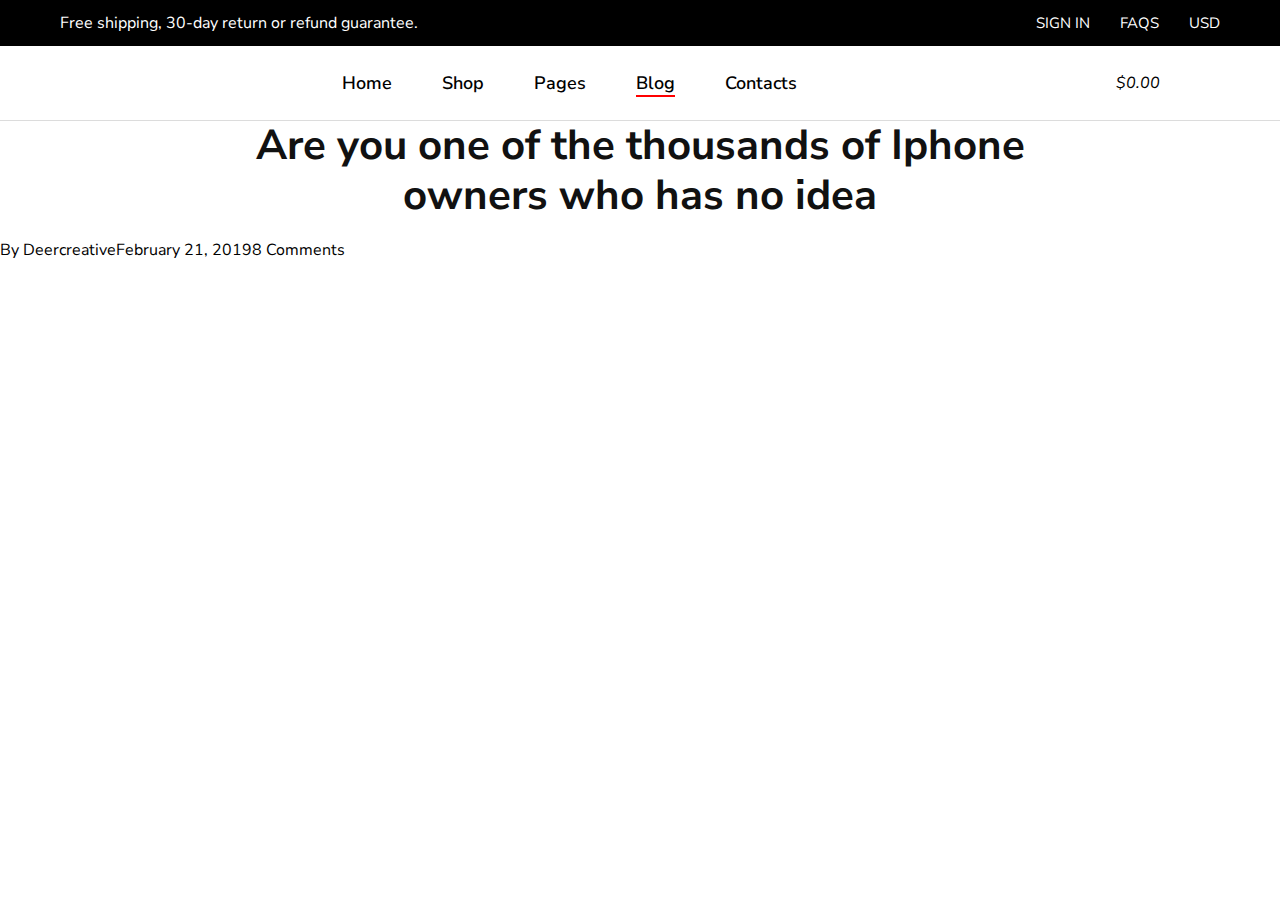
==== blogdetail.html @ d6cc56d3 "UPDATE" ====
<!DOCTYPE html>
<html lang="en">
<head>
    <meta charset="UTF-8">
    <meta name="viewport" content="width=device-width, initial-scale=1.0">
    <title>Male Fashion - Blog</title>
    <link rel="stylesheet" href="css/blogdetail.css">
    <link rel="preconnect" href="https://fonts.googleapis.com">
    <link rel="preconnect" href="https://fonts.gstatic.com" crossorigin>
    <link
        href="https://fonts.googleapis.com/css2?family=Nunito+Sans:ital,opsz,wght@0,6..12,200..1000;1,6..12,200..1000&display=swap"
        rel="stylesheet">
    <link rel="stylesheet" href="https://cdnjs.cloudflare.com/ajax/libs/font-awesome/6.5.2/css/all.min.css"
        integrity="sha512-SnH5WK+bZxgPHs44uWIX+LLJAJ9/2PkPKZ5QiAj6Ta86w+fsb2TkcmfRyVX3pBnMFcV7oQPJkl9QevSCWr3W6A=="
        crossorigin="anonymous" referrerpolicy="no-referrer" />

</head>
<body>

    <div class="header">
        <p>Free shipping, 30-day return or refund guarantee.</p>
        <ul>
            <li><button>SIGN IN</button></li>
            <li><button>FAQS</button></li>
            <li><button>USD</button></li>
        </ul>
    </div>

    <div class="tab">
        <div class="logo">
            <img src="logo.png" alt="">
        </div>
        <div class="menu">
            <ul>
                <li><a href="index.html">Home</a></li>
                <li><a href="shop.html">Shop</a></li>
                <div class="page-dropdown">
                    <li><a href="#">Pages</a>
                            <div class="dropdown-content">
                                <p><a href="about.html">About Us</a></p>
                                <p><a href="shopdetail.html">Shop Details</a></p>
                                <p><a href="shoppingcart.html">Shopping Cart</a></p>
                                <p><a href="checkout.html">Check Out</a></p>
                                <p><a href="blogdetail.html">Blog Details</a></p>
                            </div>
                    </li>
                    </div>
                <li><a href="blog.html" style="border-bottom: 2px solid red;">Blog</a></li>
                <li><a href="contact.html">Contacts</a></li>
            </ul>
        </div>
        <div class="icon">
            <i class="fa-solid fa-magnifying-glass"></i>
            <i class="fa-regular fa-heart"></i>
            <i class="fa-solid fa-bag-shopping"> &nbsp; $0.00</i>
        </div>
        <div class="bar">
            <i class="fa-solid fa-bars"></i>
            <style>
                .bar i {
                    border: 1px solid black;
                    padding: 6px;
                    border-radius: 2px;
                }
            </style>
        </div>
    </div>


    <div class="iphone">
        <h1>Are you one of the thousands of Iphone <br>owners who has no idea</h1>
        <div class="para-iphone">
        <p>
            By Deercreative
        </p>
        <p>
            February 21, 2019
        </p>
        <p>
            8 Comments
        </p>
    </div>
    </div>
    
    
</body>
</html>
---- css/blogdetail.css ----
* {
    margin: 0%;
    padding: 0%;
    box-sizing: border-box;
    font-family: "Nunito Sans", sans-serif
}

.header {
    background-color: black;
    color: white;
    display: flex;
    justify-content: space-between;
    align-items: center;
    padding: 8px 60px;
}

.header li {
    /* display: flex; */
    list-style: none;
    margin: 4px 0px;
    padding-left: 30px;
    /* font-size: 18px; */

}

.header button {
    background-color: black;
    color: white;
    border: none;
    font-size: 15px;
    cursor: pointer;
}

.header ul {
    display: flex;
    /* justify-content:space-between ; */
}

.tab {
    border-bottom: 1px solid gainsboro;
    padding: 25px 0px;
    display: flex;
    justify-content: space-around;
    /* flex-grow: 1; */
    align-items: center;
}

.bar {
    /* justify-content: flex-end; */
    display: none;
}

.menu ul {
    display: flex;
}

.menu li {
    list-style: none;
    padding: 0px 25px;
    font-size: 18px;
    font-weight: 600;
}

.menu li a {
    color: black;
    text-decoration: none;
}

.menu li a:hover {
    animation-name: border;
    border-bottom: 2px solid red;
    /* display: none; */
}

@keyframes border {}

.icon i {
    padding: 0px 15px;
}

.page-dropdown {
    position: relative;
    display: inline-block;
}  

.dropdown-content {
    display: none;
    position: absolute;
    background-color: white;
    color: white;
    min-width: 160px;
    /* background-color: white; */
    box-shadow: 0px 8px 16px 0px rgba(0,0,0,0.2);
    padding: 12px 16px;
    z-index: 10;
    font-size: 14px;
    color: #ffffff;
    font-weight: 400;
    padding: 5px 20px;
    text-transform: capitalize;
    line-height: 2;
  }
  
  .page-dropdown:hover .dropdown-content {
    display: block;
  }



@media (max-width: 425px) {
    .menu {
        display: none;
    }

    .icon {
        display: none;
    }

    .logo {
        display: flex;
    }

    .header {
        display: none;
    }

    .tab {
        justify-content: space-between;
    }

    .bar {
        margin-right: 15px;
        display: block;
    }

    .shop-link {
        padding-left: 0px;
    }
}

@media (min-width: 426px) and (max-width:767px) {
    .menu {
        display: none;
    }

    .icon {
        display: none;
    }

    .logo {
        display: flex;
    }

    .header {
        display: none;
    }

    .bar {
        margin-right: 15px;
        display: block;
    }

}

@media (min-width: 768px) and (max-width: 1100px) {

    .menu li {
        padding: 0px 10px;
    }

    .icon i {
        padding: 0px 5px;
    }
}

.iphone h1{
    color: #111111;
    font-size: 42px;
    font-weight: 700;
    line-height: 50px;
    margin-bottom: 18px;
    text-align: center;
}

.para-iphone{
    display: flex;
    text-align: center;
}

.para-iphone p{
    display: flex;
    justify-content: center;
}




@media (max-width: 425px) {

    .the-end{

        display: list-item;
    }

    .blog{
        margin-left: 0px;
        padding-left: 0px;
    }
    
    .footer-1{
        padding-left: 30px;
    }

    .footer-2{
        display: list-item;
        padding-left: 30px;
    }
    
    .shopping-2{
        margin-top: 30px;
    }

    .footer-3{
        padding-left: 30px;
        margin-top: 30px;
    }

    .main-footer {
        padding-left: 30px;
    }
}


@media (min-width: 426px) and (max-width:1050px){

    .the-end{
        padding-left: 50px;
        display: grid;
        gap: 10px;
        grid-template-columns: repeat(auto-fill, minmax(300px,1fr));
    }

    .footer-1{
        padding-right: 0px;
        margin-right: 0px;
        /* border: 2px solid white; */
    }
    .footer-2{
        padding-left: 0px;
        margin-left: 0px;
        gap: 20px;
        /* border: 2px solid white; */
    }

    .shopping-1{ 
        padding-left: 0px;
        margin-left: 0px;
    }

    .shopping-2{
        padding-left: 0px;
        margin-left: 0px;
    }
}
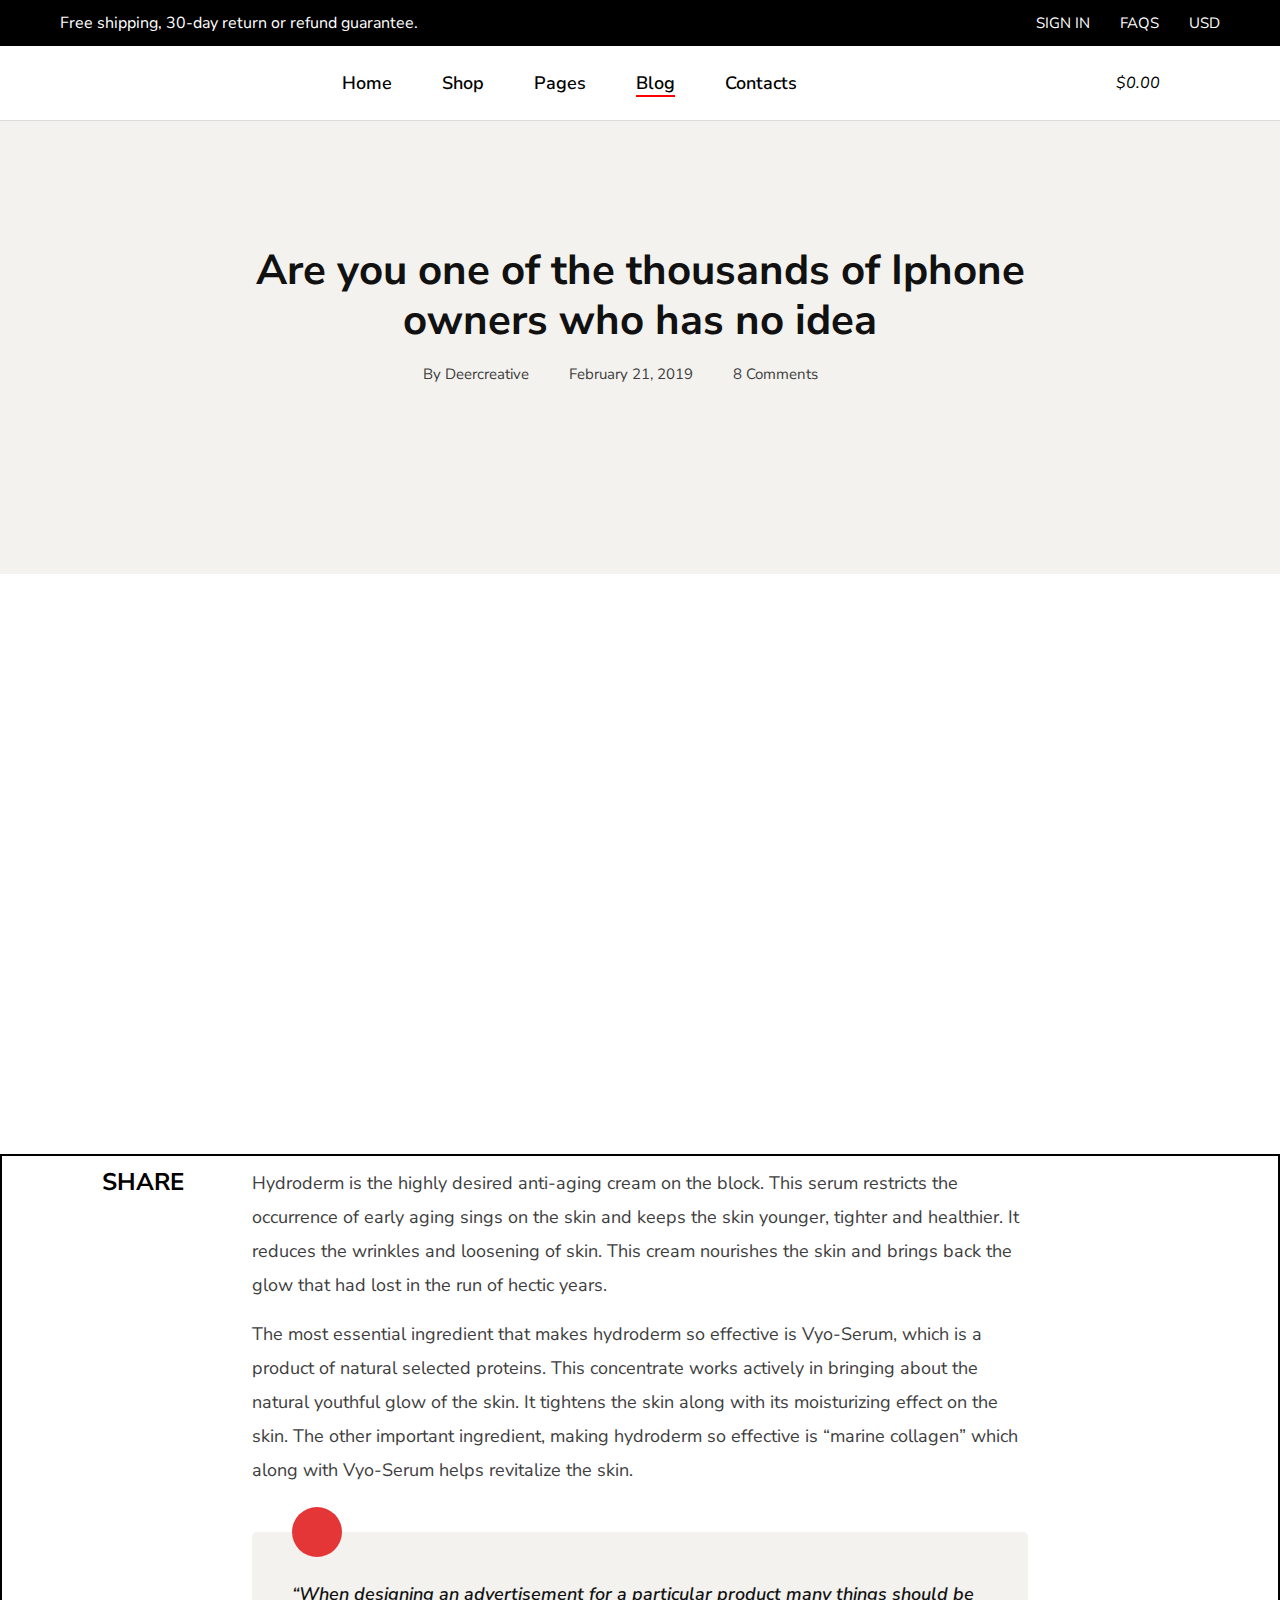
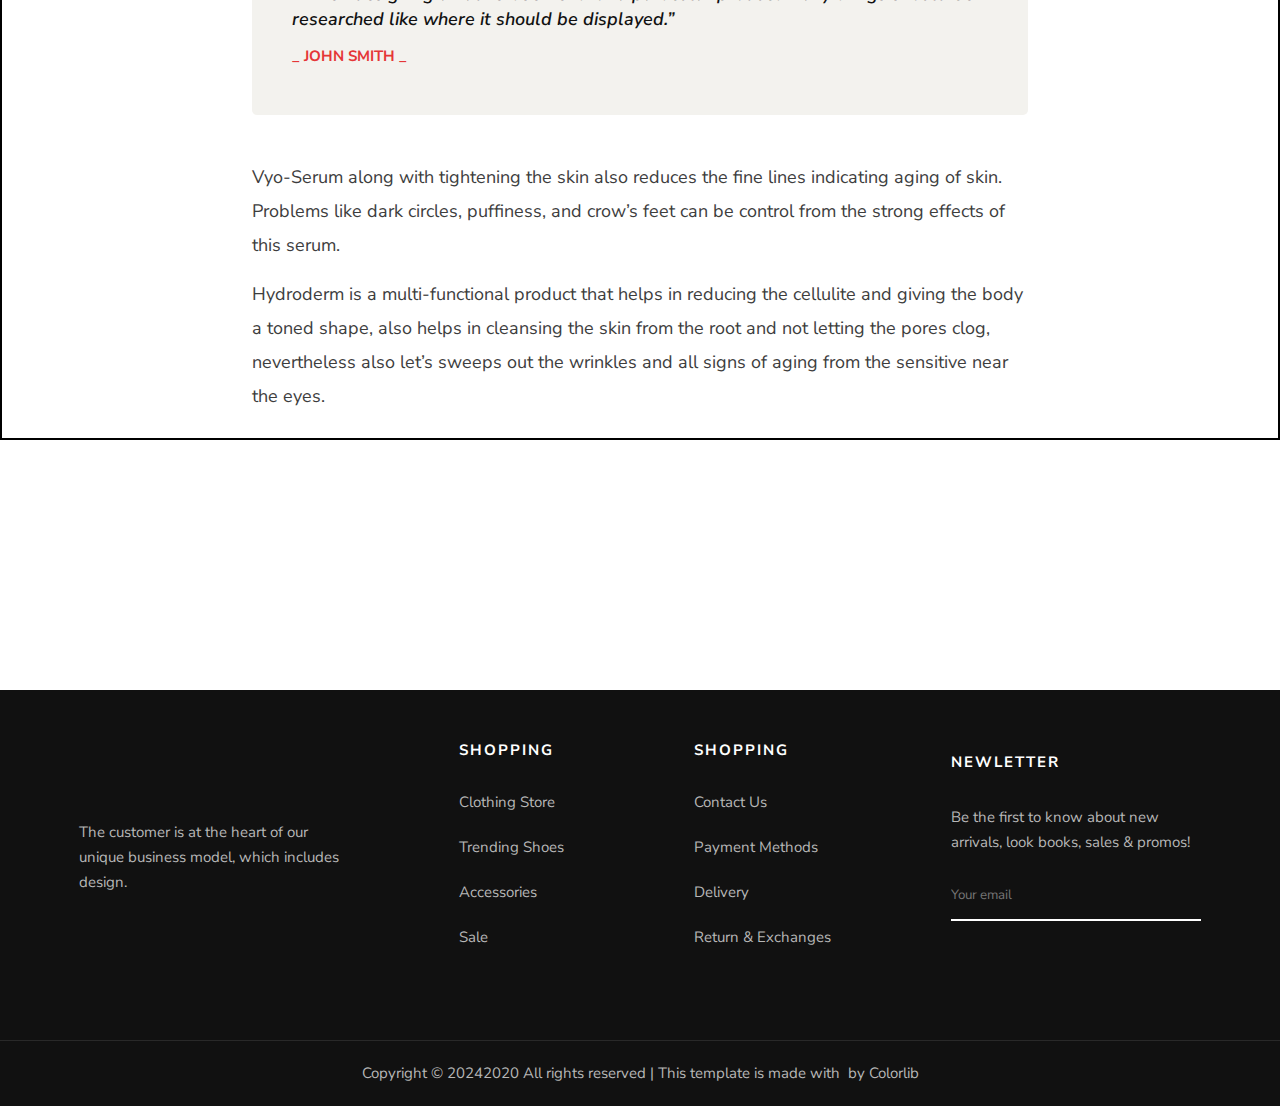
==== commit ecb25370: "UPDATE" ====
--- a/blogdetail.html
+++ b/blogdetail.html
@@ -67,21 +67,108 @@
     </div>
 
 
+  
+
     <div class="iphone">
         <h1>Are you one of the thousands of Iphone <br>owners who has no idea</h1>
-        <div class="para-iphone">
-        <p>
-            By Deercreative
-        </p>
-        <p>
+    <div class="para-iphone">
+        <li>
+            By Deercreative 
+        </li>
+        <li>
             February 21, 2019
-        </p>
-        <p>
+        </li>
+        <li>
             8 Comments
-        </p>
-    </div>
+        </li>
     </div>
     
+    <img src="blog/details/blog-details.jpg" alt="">
+    </div>
+
+
+    <div class="details">
+
+        <div class="detail">
+          <p>Hydroderm is the highly desired anti-aging cream on the block. This serum restricts the occurrence of early aging sings on the skin and keeps the skin younger, tighter and healthier. It reduces the wrinkles and loosening of skin. This cream nourishes the skin and brings back the glow that had lost in the run of hectic years.</p>
+          <p>The most essential ingredient that makes hydroderm so effective is Vyo-Serum, which is a product of natural selected proteins. This concentrate works actively in bringing about the natural youthful glow of the skin. It tightens the skin along with its moisturizing effect on the skin. The other important ingredient, making hydroderm so effective is “marine collagen” which along with Vyo-Serum helps revitalize the skin.</p>
+
+          <div class="quote">
+
+            <i class="fa-solid fa-quote-left"></i>
+
+            <p >
+                “When designing an advertisement for a particular product many things should be researched like where it should be displayed.” 
+                
+                <h6>_ John Smith _</h6>
+            </p>
+            </div>
+
+          <p>Vyo-Serum along with tightening the skin also reduces the fine lines indicating aging of skin. Problems like dark circles, puffiness, and crow’s feet can be control from the strong effects of this serum.</p>
+
+          <p>Hydroderm is a multi-functional product that helps in reducing the cellulite and giving the body a toned shape, also helps in cleansing the skin from the root and not letting the pores clog, nevertheless also let’s sweeps out the wrinkles and all signs of aging from the sensitive near the eyes.</p>
+        
+        
+        <div class="share">
+            <h2>SHARE</h2>
+        </div>
+
+    </div>
+
+    </div>
+    
+
+
+
+
+
+
+
+
+    <div class="the-end">
+        <div class="footer-1">
+            <img src="footer-logo.png" alt="">
+            <p>The customer is at the heart of our <br>unique business model, which includes <br> design.</p>
+            <img src="payment.png" alt="">
+        </div>
+        <div class="footer-2">
+            <div class="shopping-1">
+                <h6>shopping</h6>
+                <ul>
+                    <li><a href="#">Clothing Store</a></li>
+                    <li><a href="#">Trending Shoes</a></li>
+                    <li><a href="#">Accessories</a></li>
+                    <li><a href="#">Sale</a></li>
+                </ul>
+            </div>
+            <div class="shopping-2">
+                <h6>shopping</h6>
+                <ul>
+                    <li><a href="#">Contact Us</a></li>
+                    <li><a href="#">Payment Methods</a></li>
+                    <li><a href="#">Delivery</a></li>
+                    <li><a href="#">Return & Exchanges</a></li>
+                </ul>
+            </div>
+        </div>
+        <div class="footer-3">
+            <h6>newletter</h6>
+            <p>Be the first to know about new <br> arrivals, look books, sales & promos!</p>
+            <form action="">
+                <label for="email">
+                    <input type="email" name="Email" id="" placeholder="Your email">
+                    <i class="fa-regular fa-envelope"></i>
+                </label>
+
+            </form>
+        </div>
+    </div>
+
+    <div class="main-footer">
+        <p>Copyright © 20242020 All rights reserved | This template is made with <img src="icon/heart.png" alt=""> by Colorlib</p>
+    </div>
+
+
     
 </body>
 </html>--- a/css/blogdetail.css
+++ b/css/blogdetail.css
@@ -184,18 +184,227 @@
 
 .para-iphone{
     display: flex;
+    justify-content: center;
+}
+
+.para-iphone li{
+    list-style: none;
+    font-size: 15px;
+    color: #3d3d3d;
+    display: inline-block;
+    margin-right: 40px;
+    position: relative;
+}
+
+.para-iphone li ::after {
+    position: absolute;
+    right: -25px;
+    top: 0;
+    content: "|";
+}
+
+.iphone{
+    background: #f3f2ee;
+    padding-top: 125px;
+    padding-bottom: 190px;
+    position: relative;
+}
+
+.iphone img{
+    position: absolute;
+    border-radius: 5px;
+    top: 340px;
+    left: 50px;
+}
+
+.details{
+    /* border: 2px solid black; */
+    margin-top: 580px;
+    display: flex;
+}
+
+.detail{
+    border: 2px solid black;
+    /* text-align: center; */
+    padding: 10px 250px;
+    position: relative;
+}
+
+.detail p{
+    font-size: 18px;
+    line-height: 34px;
+    font-family: "Nunito Sans", sans-serif;
+    color: #3d3d3d;
+    font-weight: 400;
+    margin: 0 0 15px 0;
+}
+
+.share{
+    position: absolute;
+    top: 10px;
+    left: 100px;
+}
+
+.quote p{
+    color: #111111;
+    font-size: 18px;
+    font-weight: 600;
+    font-style: italic;
+    /* margin-bottom: 20px; */
+    line-height: 25px;
+    margin: 0 0 15px 0;
+    
+}
+
+.quote {
+    background: #f3f2ee;
+    padding: 50px 40px 35px;
+    border-radius: 5px;
+    position: relative;
+    margin-bottom: 45px;
+    margin-top: 45px;
+
+}
+
+.quote h6{
+    color: #e53637;
+    font-size: 15px;
+    font-weight: 700;
+    text-transform: uppercase;
+    line-height: 1.2;
+    margin: 0;
+}
+
+.quote i {
+    position: absolute;
+    font-size: 16px;
+    color: #ffffff;
+    height: 50px;
+    width: 50px;
+    background: #e53637;
+    border-radius: 50%;
+    line-height: 50px;
     text-align: center;
-}
-
-.para-iphone p{
-    display: flex;
+    left: 40px;
+    top: -25px;
+}
+
+
+
+.the-end{
+    background-color: #111111;
+    display: flex;
+    margin-top: 250px;
+    gap: 120px;
     justify-content: center;
-}
-
-
-
-
-@media (max-width: 425px) {
+    padding: 50px 0px;
+
+}
+
+.footer-1 {
+    color: white;
+    font-weight: 400;
+    line-height: 5;
+    text-align: left;
+}
+
+.footer-1 p {
+
+    color: #b7b7b7;
+    margin-bottom: 30px;
+    font-size: 15px;
+    font-family: "Nunito Sans", sans-serif;
+    font-weight: 400;
+    line-height: 25px;
+    margin: 0 0 15px 0;
+}
+
+.footer-2{
+    display: flex;
+    gap: 130px;
+}
+
+.footer-2 h6{
+    color: #ffffff;
+    font-size: 15px;
+    font-weight: 700;
+    text-transform: uppercase;
+    letter-spacing: 2px;
+    margin-bottom: 20px;
+}
+
+.footer-2 ul li {
+    list-style: none;
+}
+.footer-2 ul li a {
+
+    color: #b7b7b7;
+    font-size: 15px;
+    line-height: 3;
+    text-decoration: none;
+}
+
+.footer-3 h6 {
+    color: #ffffff;
+    font-size: 15px;
+    font-weight: 700;
+    text-transform: uppercase;
+    letter-spacing: 2px;
+    margin-bottom: 20px;
+}
+
+.footer-3 p{
+    color: #b7b7b7;
+    margin-bottom: 30px;
+    font-size: 15px;
+    font-family: "Nunito Sans", sans-serif;
+    font-weight: 400;
+    line-height: 25px;
+    margin: 0 0 15px 0;
+
+}
+
+.footer-3 {
+    line-height: 3;
+}
+
+.footer-3 input {
+
+    color: white;
+    width: 250px;
+    height: 50px;
+    background-color: #111111;
+    border: none;
+    border-bottom: 2px solid white;
+}
+
+.footer-3 i {
+    color:  #b7b7b7;
+}
+
+.main-footer {
+
+    display: flex;
+    justify-content: center;
+    border-top: rgba(255, 255, 255, 0.1);
+    color: #b7b7b7;
+    margin-bottom: 0;
+    font-size: 15px;
+    padding: 20px 0px ;
+    background-color: #111111;
+   border-top: 1px solid rgba(255, 255, 255, 0.1); 
+    align-items: center;
+    font-family: "Nunito Sans", sans-serif;
+    color: #3d3d3d;
+    font-weight: 400;
+    line-height: 25px;
+}
+
+.main-footer p {
+    color: #b7b7b7;
+}
+
+  @media (max-width: 425px) {
 
     .the-end{
 
@@ -261,4 +470,73 @@
         padding-left: 0px;
         margin-left: 0px;
     }
-}+}
+
+
+@media (max-width: 425px) {
+
+    .the-end{
+
+        display: list-item;
+    }
+
+    .blog{
+        margin-left: 0px;
+        padding-left: 0px;
+    }
+    
+    .footer-1{
+        padding-left: 30px;
+    }
+
+    .footer-2{
+        display: list-item;
+        padding-left: 30px;
+    }
+    
+    .shopping-2{
+        margin-top: 30px;
+    }
+
+    .footer-3{
+        padding-left: 30px;
+        margin-top: 30px;
+    }
+
+    .main-footer {
+        padding-left: 30px;
+    }
+}
+
+
+@media (min-width: 426px) and (max-width:1050px){
+
+    .the-end{
+        padding-left: 50px;
+        display: grid;
+        gap: 10px;
+        grid-template-columns: repeat(auto-fill, minmax(300px,1fr));
+    }
+
+    .footer-1{
+        padding-right: 0px;
+        margin-right: 0px;
+        /* border: 2px solid white; */
+    }
+    .footer-2{
+        padding-left: 0px;
+        margin-left: 0px;
+        gap: 20px;
+        /* border: 2px solid white; */
+    }
+
+    .shopping-1{ 
+        padding-left: 0px;
+        margin-left: 0px;
+    }
+
+    .shopping-2{
+        padding-left: 0px;
+        margin-left: 0px;
+    }
+}
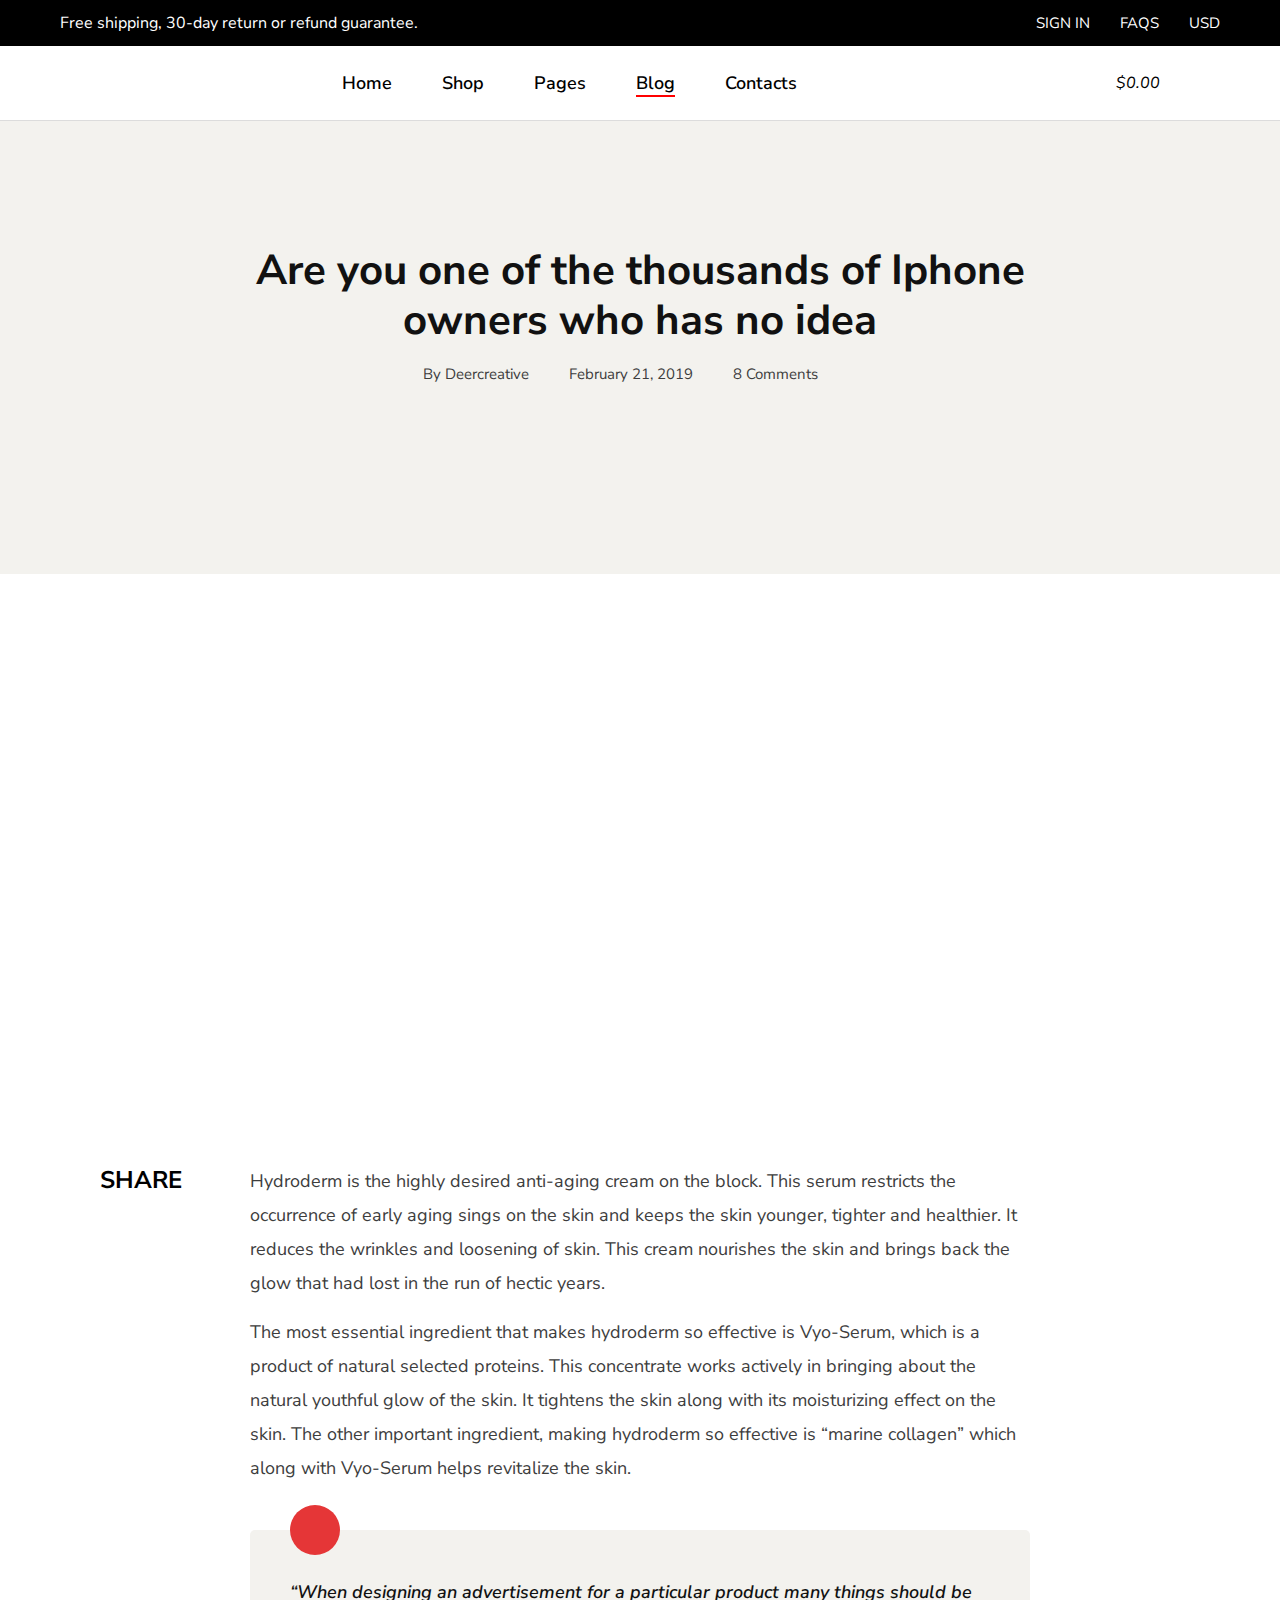
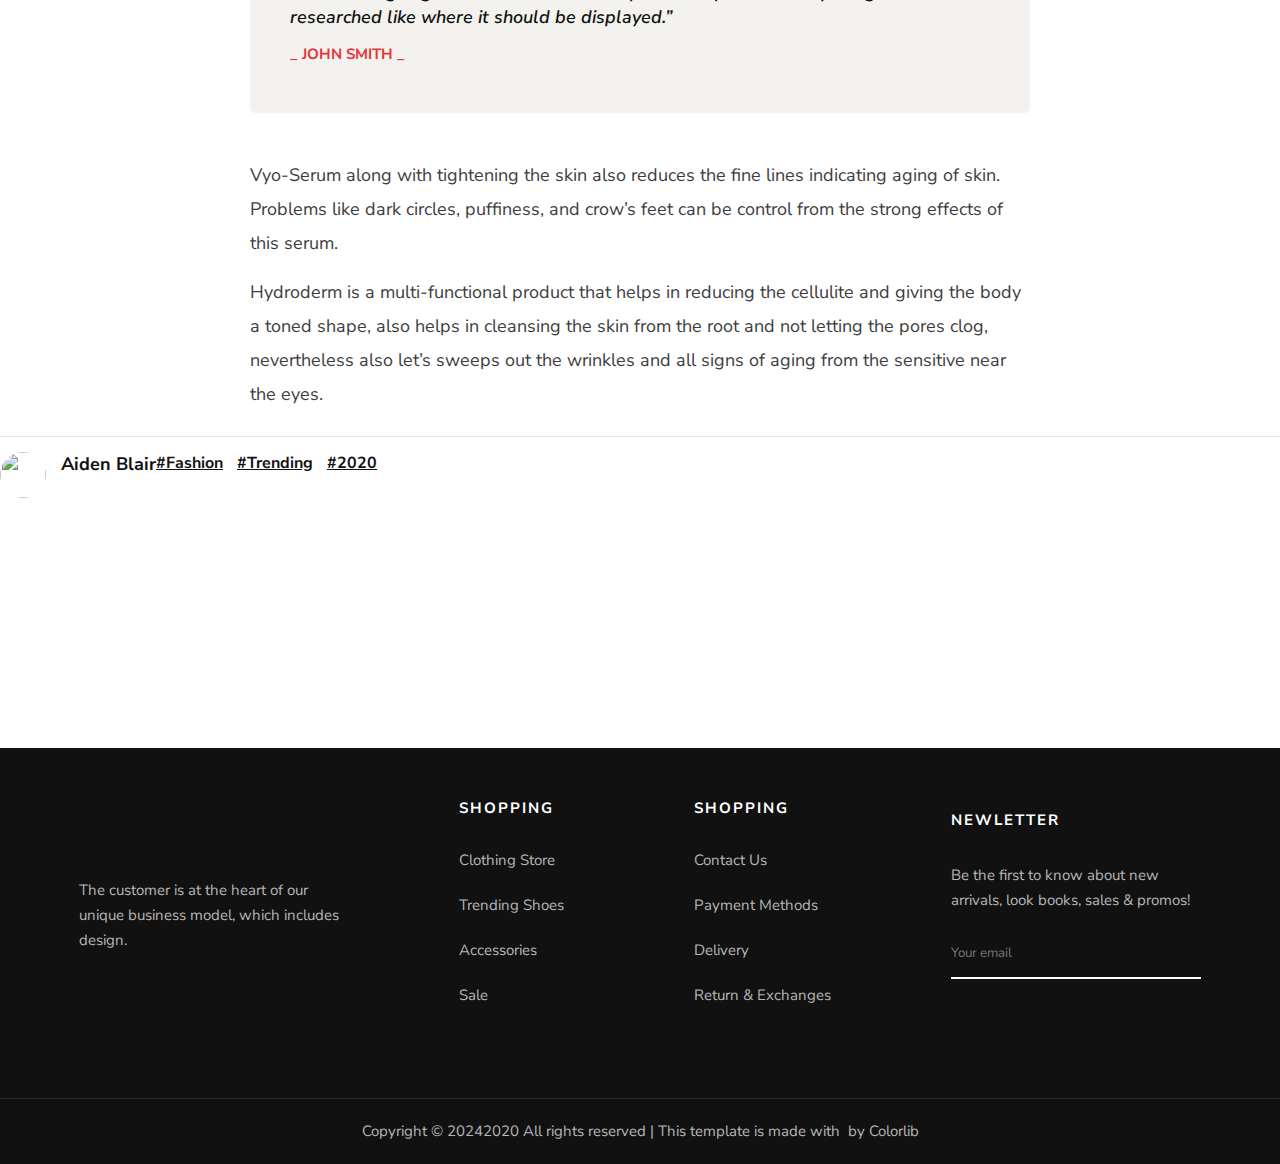
==== commit e99d16db: "UPDATE" ====
--- a/blogdetail.html
+++ b/blogdetail.html
@@ -116,6 +116,19 @@
     </div>
 
     </div>
+
+
+    <div class="author">
+        <div class="author-left">
+            <img src="blog/details/blog-author.jpg" alt="">
+            <h5>Aiden Blair</h5>
+        </div>
+        <div class="author-right">
+            <a href="#">#Fashion</a>
+            <a href="#">#Trending</a>
+            <a href="#">#2020</a>
+        </div>
+    </div>
     
 
 
--- a/css/blogdetail.css
+++ b/css/blogdetail.css
@@ -218,14 +218,11 @@
 }
 
 .details{
-    /* border: 2px solid black; */
     margin-top: 580px;
     display: flex;
 }
 
 .detail{
-    border: 2px solid black;
-    /* text-align: center; */
     padding: 10px 250px;
     position: relative;
 }
@@ -290,6 +287,40 @@
 }
 
 
+.author{
+    display: flex;
+    flex-wrap: wrap;
+    border-top: 1px solid #e5e5e5;
+    padding-top: 15px;
+    margin-bottom: 70px;
+}
+
+.author-left{
+    display: flex;
+}
+
+.author-left img{
+    display: inline-block;
+    margin-right: 15px;
+    height: 46px;
+    width: 46px;
+    border-radius: 50%;
+}
+
+.author-left h5{
+    color: #111111;
+    font-weight: 700;
+    font-size: 18px;
+}
+
+.author-right a{
+    display: inline-block;
+    color: #111111;
+    font-weight: 700;
+    margin-right: 10px;
+}
+
+
 
 .the-end{
     background-color: #111111;
